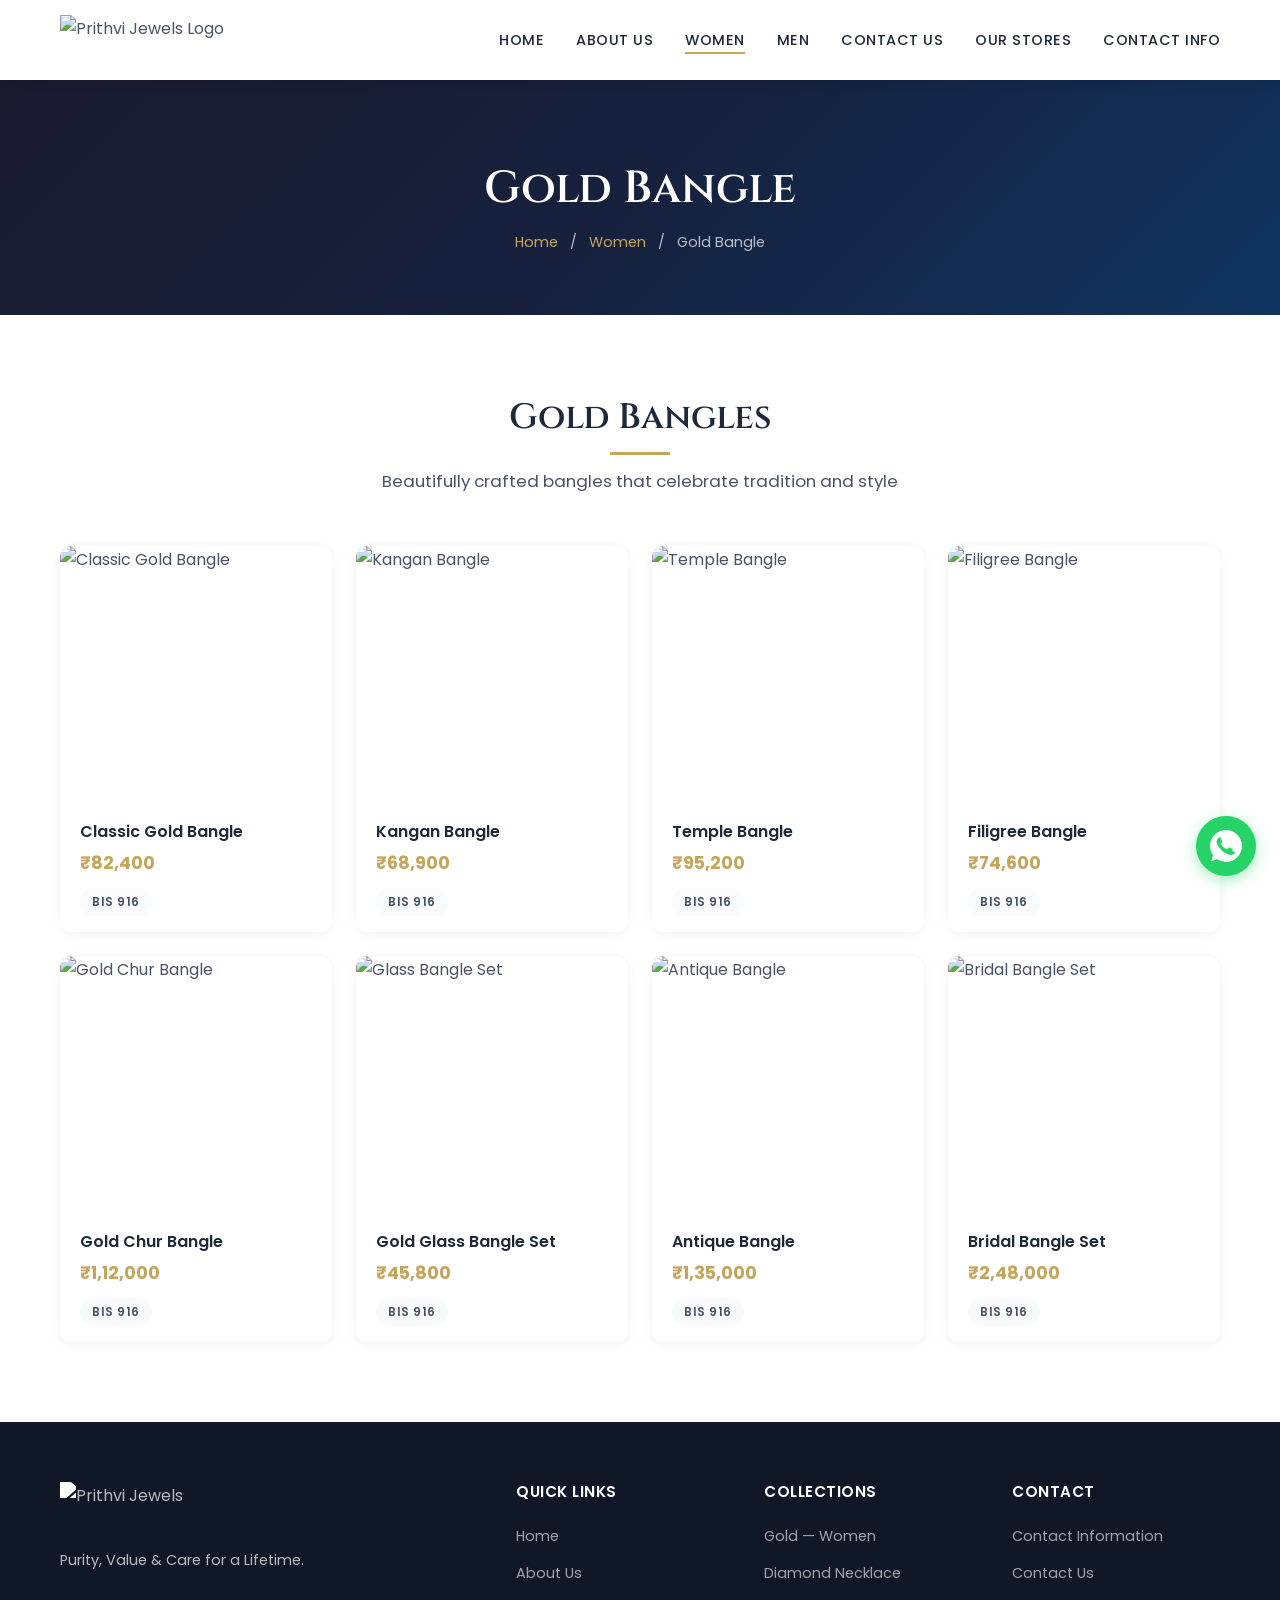
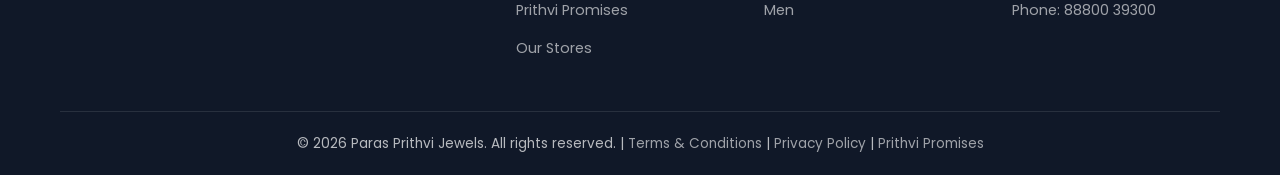
==== bangle-gold.html @ a5f5080c "initial commit" ====
<!DOCTYPE html>
<html lang="en">
<head>
  <meta charset="UTF-8">
  <meta name="viewport" content="width=device-width, initial-scale=1.0">
  <title>Gold Bangles — Prithvi Jewels</title>
  <meta name="description" content="BIS 916 hallmarked gold bangles for women — traditional and contemporary designs.">
  <link rel="icon" href="https://prithvijewels.com/wp-content/uploads/2026/04/cropped-ss-32x32.jpg" sizes="32x32">
  <link rel="stylesheet" href="assets/css/style.css">
</head>
<body>
  <header class="site-header">
    <div class="container header-inner">
      <a href="index.html" class="logo"><img src="https://prithvijewels.com/wp-content/uploads/2026/04/cropped-LOGO-English-2-1-161x66.png" alt="Prithvi Jewels Logo"></a>
      <nav class="main-nav"><ul>
        <li><a href="index.html">Home</a></li>
        <li><a href="about-us.html">About Us</a></li>
        <li class="nav-item"><a href="women.html" class="active">Women</a><div class="nav-dropdown">
          <a href="women.html">All Women</a><a href="gold-women.html">Gold</a><a href="diamond-necklace.html">Diamond Necklace</a><a href="diamond-ring.html">Diamond Ring</a><a href="bangle-gold.html">Gold Bangle</a><a href="jumka.html">Jumka</a>
        </div></li>
        <li><a href="men.html">Men</a></li>
        <li><a href="contact-us.html">Contact Us</a></li>
        <li><a href="our-stores-2.html">Our Stores</a></li>
        <li><a href="contact-information.html">Contact Info</a></li>
      </ul></nav>
      <button class="nav-toggle" aria-label="Toggle navigation"><span></span><span></span><span></span></button>
    </div>
  </header>

  <section class="page-hero">
    <div class="container">
      <h1>Gold Bangle</h1>
      <div class="breadcrumb"><a href="index.html">Home</a> <span>/</span> <a href="women.html">Women</a> <span>/</span> Gold Bangle</div>
    </div>
  </section>

  <section class="py-section">
    <div class="container">
      <div class="section-header"><h2>Gold Bangles</h2><p>Beautifully crafted bangles that celebrate tradition and style</p></div>
      <div class="product-grid">
        <div class="product-card"><div class="product-card-img"><img src="https://prithvijewels.com/wp-content/uploads/2025/12/24.png" alt="Classic Gold Bangle"></div><div class="product-card-body"><h4>Classic Gold Bangle</h4><p class="product-price">&#8377;82,400</p><span class="product-badge">BIS 916</span></div></div>
        <div class="product-card"><div class="product-card-img"><img src="https://prithvijewels.com/wp-content/uploads/2025/12/12.png" alt="Kangan Bangle"></div><div class="product-card-body"><h4>Kangan Bangle</h4><p class="product-price">&#8377;68,900</p><span class="product-badge">BIS 916</span></div></div>
        <div class="product-card"><div class="product-card-img"><img src="https://prithvijewels.com/wp-content/uploads/2025/12/25.png" alt="Temple Bangle"></div><div class="product-card-body"><h4>Temple Bangle</h4><p class="product-price">&#8377;95,200</p><span class="product-badge">BIS 916</span></div></div>
        <div class="product-card"><div class="product-card-img"><img src="https://prithvijewels.com/wp-content/uploads/2025/12/15.png" alt="Filigree Bangle"></div><div class="product-card-body"><h4>Filigree Bangle</h4><p class="product-price">&#8377;74,600</p><span class="product-badge">BIS 916</span></div></div>
        <div class="product-card"><div class="product-card-img"><img src="https://prithvijewels.com/wp-content/uploads/2025/12/14.png" alt="Gold Chur Bangle"></div><div class="product-card-body"><h4>Gold Chur Bangle</h4><p class="product-price">&#8377;1,12,000</p><span class="product-badge">BIS 916</span></div></div>
        <div class="product-card"><div class="product-card-img"><img src="https://prithvijewels.com/wp-content/uploads/2025/12/13.png" alt="Glass Bangle Set"></div><div class="product-card-body"><h4>Gold Glass Bangle Set</h4><p class="product-price">&#8377;45,800</p><span class="product-badge">BIS 916</span></div></div>
        <div class="product-card"><div class="product-card-img"><img src="https://prithvijewels.com/wp-content/uploads/2025/12/18.png" alt="Antique Bangle"></div><div class="product-card-body"><h4>Antique Bangle</h4><p class="product-price">&#8377;1,35,000</p><span class="product-badge">BIS 916</span></div></div>
        <div class="product-card"><div class="product-card-img"><img src="https://prithvijewels.com/wp-content/uploads/2025/12/19.png" alt="Bridal Bangle Set"></div><div class="product-card-body"><h4>Bridal Bangle Set</h4><p class="product-price">&#8377;2,48,000</p><span class="product-badge">BIS 916</span></div></div>
      </div>
    </div>
  </section>

  <footer class="site-footer"><div class="container"><div class="footer-grid"><div class="footer-brand"><img src="https://prithvijewels.com/wp-content/uploads/2026/04/cropped-LOGO-English-2-1-161x66.png" alt="Prithvi Jewels"><p>Purity, Value &amp; Care for a Lifetime.</p></div><div class="footer-col"><h4>Quick Links</h4><ul><li><a href="index.html">Home</a></li><li><a href="about-us.html">About Us</a></li><li><a href="prithvi-promises.html">Prithvi Promises</a></li><li><a href="our-stores-2.html">Our Stores</a></li></ul></div><div class="footer-col"><h4>Collections</h4><ul><li><a href="gold-women.html">Gold — Women</a></li><li><a href="diamond-necklace.html">Diamond Necklace</a></li><li><a href="men.html">Men</a></li></ul></div><div class="footer-col"><h4>Contact</h4><ul><li><a href="contact-information.html">Contact Information</a></li><li><a href="contact-us.html">Contact Us</a></li><li><a href="tel:918880039300">Phone: 88800 39300</a></li></ul></div></div><div class="footer-bottom">&copy; 2026 Paras Prithvi Jewels. All rights reserved. | <a href="#">Terms &amp; Conditions</a> | <a href="#">Privacy Policy</a> | <a href="prithvi-promises.html">Prithvi Promises</a></div></div></footer>
  <a href="https://web.whatsapp.com/send?phone=918880039300&text=Hello%2C%20I%20need%20to%20know%20more%20about%3A&app_absent=0" target="_blank" rel="noopener" class="whatsapp-btn"><svg viewBox="0 0 32 32"><path d="M16.004 0h-.008C7.174 0 0 7.176 0 16c0 3.5 1.132 6.744 3.054 9.374L1.054 31.25l6.112-1.974A15.907 15.907 0 0016.004 32C24.83 32 32 24.822 32 16S24.83 0 16.004 0zm9.314 22.594c-.39 1.096-1.932 2.006-3.162 2.27-.84.18-1.936.322-5.628-1.21-4.724-1.962-7.762-6.764-7.996-7.076-.226-.312-1.896-2.524-1.896-4.816s1.2-3.41 1.628-3.876c.39-.42.924-.566 1.232-.566.15 0 .284.008.406.014.424.018.636.042.914.71.348.84 1.194 2.912 1.298 3.124.104.212.208.464.062.742-.136.29-.254.468-.466.712-.212.244-.42.432-.632.696-.194.234-.408.486-.172.912.234.426 1.04 1.716 2.232 2.78 1.532 1.366 2.74 1.802 3.25 1.99.386.144.756.108 1.014-.166.264-.278.618-.736.968-1.188.246-.316.558-.356.894-.242.34.108 2.158 1.02 2.528 1.206.37.188.616.28.708.434.094.154.094.89-.296 1.986z"/></svg><span class="whatsapp-tooltip">Chat with us!</span></a>
  <button class="scroll-top" aria-label="Scroll to top"><svg viewBox="0 0 24 24"><path d="M12 4l-8 8h5v8h6v-8h5z"/></svg></button>
  <script src="assets/js/main.js"></script>
</body>
</html>
---- assets/css/style.css ----
/* ============================================
   PRITHVI JEWELS — Rebuilt Static Site
   Colors, Typography, Layout, Components
   ============================================ */

/* ---------- Google Fonts ---------- */
@import url('https://fonts.googleapis.com/css2?family=Cinzel:wght@400;500;600;700&family=Poppins:wght@300;400;500;600;700&display=swap');

/* ---------- CSS Variables ---------- */
:root {
  --color-primary: #101828;
  --color-secondary: #475467;
  --color-tertiary: #98A2B3;
  --color-text: #475467;
  --color-heading: #1D2939;
  --color-link: #444CE7;
  --color-bg: #F9FAFB;
  --color-white: #FFFFFF;
  --color-black: #000000;
  --color-whatsapp: #25D366;
  --color-gold: #C5A55A;
  --color-gold-light: #D4AF37;
  --color-border: #E5E7EB;
  --color-input-bg: #F5F7F9;
  --font-heading: 'Cinzel', serif;
  --font-body: 'Poppins', sans-serif;
  --container-width: 1200px;
  --container-narrow: 750px;
  --header-height: 80px;
}

/* ---------- Reset ---------- */
*, *::before, *::after { box-sizing: border-box; margin: 0; padding: 0; }
html { scroll-behavior: smooth; }
body {
  font-family: var(--font-body);
  font-size: 16px;
  line-height: 1.7;
  color: var(--color-text);
  background: var(--color-white);
  -webkit-font-smoothing: antialiased;
}
a { text-decoration: none; color: inherit; transition: color 0.3s; }
a:hover { color: var(--color-gold); }
ul, ol { list-style: none; }
img { max-width: 100%; height: auto; display: block; }
h1, h2, h3, h4, h5, h6 {
  font-family: var(--font-heading);
  color: var(--color-heading);
  font-weight: 600;
  line-height: 1.3;
}
h1 { font-size: 2.5rem; }
h2 { font-size: 2rem; }
h3 { font-size: 1.5rem; }
h4 { font-size: 1.25rem; }
h5 { font-size: 1.1rem; }
h6 { font-size: 1rem; }
p { margin-bottom: 1rem; }
.container { max-width: var(--container-width); margin: 0 auto; padding: 0 20px; }
.container--narrow { max-width: var(--container-narrow); }
.text-center { text-align: center; }
.text-gold { color: var(--color-gold); }
.mb-1 { margin-bottom: 0.5rem; }
.mb-2 { margin-bottom: 1rem; }
.mb-3 { margin-bottom: 1.5rem; }
.mb-4 { margin-bottom: 2rem; }
.mt-4 { margin-top: 2rem; }
.py-section { padding: 80px 0; }
.py-section-sm { padding: 50px 0; }

/* ---------- Buttons ---------- */
.btn {
  display: inline-block;
  padding: 14px 36px;
  font-family: var(--font-body);
  font-size: 0.95rem;
  font-weight: 600;
  letter-spacing: 0.5px;
  text-transform: uppercase;
  border: none;
  border-radius: 4px;
  cursor: pointer;
  transition: all 0.3s ease;
}
.btn-primary {
  background: var(--color-gold);
  color: var(--color-white);
}
.btn-primary:hover {
  background: var(--color-gold-light);
  color: var(--color-white);
  transform: translateY(-2px);
  box-shadow: 0 4px 15px rgba(197, 165, 90, 0.4);
}
.btn-outline {
  background: transparent;
  color: var(--color-gold);
  border: 2px solid var(--color-gold);
}
.btn-outline:hover {
  background: var(--color-gold);
  color: var(--color-white);
}
.btn-white {
  background: var(--color-white);
  color: var(--color-primary);
}
.btn-white:hover {
  background: var(--color-bg);
  color: var(--color-primary);
}
.btn-sm { padding: 10px 24px; font-size: 0.85rem; }
.btn-lg { padding: 18px 48px; font-size: 1rem; }

/* ---------- Header ---------- */
.site-header {
  position: fixed;
  top: 0;
  left: 0;
  width: 100%;
  z-index: 1000;
  background: var(--color-white);
  box-shadow: 0 2px 10px rgba(0,0,0,0.08);
  transition: all 0.3s;
}
.header-inner {
  display: flex;
  align-items: center;
  justify-content: space-between;
  height: var(--header-height);
}
.logo img { height: 50px; width: auto; }
.nav-toggle {
  display: none;
  background: none;
  border: none;
  cursor: pointer;
  padding: 8px;
}
.nav-toggle span {
  display: block;
  width: 26px;
  height: 3px;
  background: var(--color-primary);
  margin: 5px 0;
  border-radius: 2px;
  transition: all 0.3s;
}
.main-nav ul {
  display: flex;
  align-items: center;
  gap: 32px;
}
.main-nav a {
  font-size: 0.9rem;
  font-weight: 500;
  color: var(--color-heading);
  text-transform: uppercase;
  letter-spacing: 0.5px;
  position: relative;
}
.main-nav a::after {
  content: '';
  position: absolute;
  bottom: -4px;
  left: 0;
  width: 0;
  height: 2px;
  background: var(--color-gold);
  transition: width 0.3s;
}
.main-nav a:hover::after,
.main-nav a.active::after { width: 100%; }
.main-nav a:hover { color: var(--color-gold); }

/* Dropdown */
.nav-item { position: relative; }
.nav-dropdown { display: none; }
.nav-item:hover .nav-dropdown {
  display: block;
  position: absolute;
  top: 100%;
  left: -10px;
  background: var(--color-white);
  min-width: 220px;
  box-shadow: 0 8px 24px rgba(0,0,0,0.12);
  border-top: 3px solid var(--color-gold);
  padding: 12px 0;
  z-index: 100;
}
.nav-dropdown a {
  display: block;
  padding: 8px 20px;
  font-size: 0.85rem;
  text-transform: none;
  white-space: nowrap;
}
.nav-dropdown a::after { display: none; }
.nav-dropdown a:hover { background: var(--color-bg); }

/* ---------- Hero Section ---------- */
.hero {
  position: relative;
  margin-top: var(--header-height);
  overflow: hidden;
  background: linear-gradient(135deg, #1a1a2e 0%, #16213e 50%, #0f3460 100%);
  min-height: 550px;
}
.hero-slider { position: relative; width: 100%; min-height: 550px; }
.hero-slide {
  position: absolute;
  top: 0;
  left: 0;
  width: 100%;
  height: 100%;
  opacity: 0;
  transition: opacity 0.8s ease-in-out;
  display: flex;
  align-items: center;
}
.hero-slide.active { opacity: 1; position: relative; }
.hero-content {
  max-width: 600px;
  padding: 60px 0;
  z-index: 2;
}
.hero-content h2 {
  font-size: 2.8rem;
  color: var(--color-white);
  margin-bottom: 16px;
  line-height: 1.2;
}
.hero-content p {
  color: rgba(255,255,255,0.85);
  font-size: 1.1rem;
  margin-bottom: 30px;
  line-height: 1.8;
}
.hero-image {
  position: absolute;
  right: 5%;
  top: 50%;
  transform: translateY(-50%);
  max-height: 480px;
  z-index: 1;
}
.hero-image img { max-height: 480px; width: auto; }
.hero-bg {
  position: absolute;
  top: 0;
  right: 0;
  width: 50%;
  height: 100%;
  object-fit: cover;
}
.hero-slider-nav {
  position: absolute;
  bottom: 30px;
  left: 50%;
  transform: translateX(-50%);
  display: flex;
  gap: 10px;
  z-index: 10;
}
.hero-slider-dot {
  width: 12px;
  height: 12px;
  border-radius: 50%;
  background: rgba(255,255,255,0.4);
  border: none;
  cursor: pointer;
  transition: background 0.3s;
}
.hero-slider-dot.active { background: var(--color-gold); }

/* Hero Static (non-slider version for rebuild) */
.hero-static {
  margin-top: var(--header-height);
  background: linear-gradient(135deg, #1a1a2e 0%, #16213e 50%, #0f3460 100%);
  min-height: 550px;
  display: flex;
  align-items: center;
  position: relative;
  overflow: hidden;
}
.hero-static .hero-content { padding: 80px 0; max-width: 600px; }
.hero-static .hero-image {
  position: absolute;
  right: 8%;
  top: 50%;
  transform: translateY(-50%);
}
.hero-static .hero-image img { max-height: 480px; }

/* ---------- Page Hero (inner pages) ---------- */
.page-hero {
  margin-top: var(--header-height);
  background: linear-gradient(135deg, #1a1a2e 0%, #16213e 50%, #0f3460 100%);
  padding: 80px 0 60px;
  text-align: center;
}
.page-hero h1 {
  color: var(--color-white);
  font-size: 2.8rem;
  margin-bottom: 12px;
}
.page-hero .breadcrumb {
  color: rgba(255,255,255,0.7);
  font-size: 0.9rem;
}
.page-hero .breadcrumb a { color: var(--color-gold); }
.page-hero .breadcrumb span { margin: 0 8px; }

/* ---------- Section Headers ---------- */
.section-header {
  text-align: center;
  margin-bottom: 50px;
}
.section-header h2 {
  font-size: 2.2rem;
  margin-bottom: 12px;
  position: relative;
  display: inline-block;
}
.section-header h2::after {
  content: '';
  display: block;
  width: 60px;
  height: 3px;
  background: var(--color-gold);
  margin: 12px auto 0;
}
.section-header p {
  color: var(--color-secondary);
  font-size: 1.05rem;
  max-width: 600px;
  margin: 0 auto;
}

/* ---------- Trending Products ---------- */
.trending-section { background: var(--color-bg); }
.trending-carousel {
  display: flex;
  gap: 24px;
  overflow-x: auto;
  scroll-snap-type: x mandatory;
  -webkit-overflow-scrolling: touch;
  padding: 20px 0;
  scrollbar-width: none;
}
.trending-carousel::-webkit-scrollbar { display: none; }
.trending-card {
  flex: 0 0 280px;
  scroll-snap-align: start;
  background: var(--color-white);
  border-radius: 12px;
  overflow: hidden;
  box-shadow: 0 2px 12px rgba(0,0,0,0.08);
  transition: transform 0.3s, box-shadow 0.3s;
}
.trending-card:hover {
  transform: translateY(-6px);
  box-shadow: 0 8px 30px rgba(0,0,0,0.12);
}
.trending-card img {
  width: 100%;
  height: 280px;
  object-fit: cover;
}

/* ---------- Prithvi Promise Section ---------- */
.promise-section { background: var(--color-white); }
.promise-grid {
  display: grid;
  grid-template-columns: repeat(3, 1fr);
  gap: 40px;
  text-align: center;
}
.promise-card img {
  width: 100px;
  height: 100px;
  margin: 0 auto 20px;
}
.promise-card h4 { margin-bottom: 8px; }
.promise-card p { color: var(--color-secondary); font-size: 0.95rem; }

/* ---------- Testimonials ---------- */
.testimonials-section { background: var(--color-bg); }
.testimonials-grid {
  display: grid;
  grid-template-columns: repeat(3, 1fr);
  gap: 30px;
}
.testimonial-card {
  background: var(--color-white);
  padding: 36px 30px;
  border-radius: 12px;
  box-shadow: 0 2px 12px rgba(0,0,0,0.06);
  position: relative;
}
.testimonial-card::before {
  content: '\201C';
  font-size: 4rem;
  font-family: var(--font-heading);
  color: var(--color-gold);
  opacity: 0.3;
  position: absolute;
  top: 10px;
  left: 20px;
  line-height: 1;
}
.testimonial-card p {
  font-style: italic;
  color: var(--color-text);
  margin-bottom: 16px;
  position: relative;
  z-index: 1;
}
.testimonial-author {
  font-weight: 600;
  color: var(--color-heading);
  font-size: 0.95rem;
}
.testimonial-location {
  color: var(--color-tertiary);
  font-size: 0.85rem;
}

/* ---------- About Page ---------- */
.about-content { max-width: 900px; margin: 0 auto; }
.about-content h3 {
  font-size: 1.6rem;
  margin-bottom: 16px;
  color: var(--color-heading);
}
.about-content p {
  font-size: 1.05rem;
  line-height: 1.9;
  margin-bottom: 20px;
}

/* ---------- Contact Form ---------- */
.contact-form-section { background: var(--color-bg); }
.contact-form {
  max-width: 600px;
  margin: 0 auto;
  background: var(--color-white);
  padding: 40px;
  border-radius: 12px;
  box-shadow: 0 2px 12px rgba(0,0,0,0.06);
}
.form-group { margin-bottom: 20px; }
.form-group label {
  display: block;
  font-weight: 500;
  color: var(--color-heading);
  margin-bottom: 6px;
  font-size: 0.9rem;
}
.form-group input,
.form-group select,
.form-group textarea {
  width: 100%;
  padding: 12px 16px;
  border: 1px solid var(--color-border);
  border-radius: 6px;
  font-family: var(--font-body);
  font-size: 0.95rem;
  color: var(--color-heading);
  background: var(--color-white);
  transition: border-color 0.3s;
}
.form-group input:focus,
.form-group select:focus,
.form-group textarea:focus {
  outline: none;
  border-color: var(--color-gold);
}
.form-group textarea { resize: vertical; min-height: 120px; }
.form-group select { cursor: pointer; appearance: auto; }

/* ---------- Branch / Store Cards ---------- */
.branches-grid {
  display: grid;
  grid-template-columns: repeat(auto-fill, minmax(350px, 1fr));
  gap: 30px;
}
.branch-card {
  background: var(--color-white);
  border-radius: 12px;
  overflow: hidden;
  box-shadow: 0 2px 12px rgba(0,0,0,0.06);
  transition: box-shadow 0.3s;
}
.branch-card:hover { box-shadow: 0 4px 20px rgba(0,0,0,0.1); }
.branch-card-header {
  background: var(--color-primary);
  color: var(--color-white);
  padding: 16px 24px;
  font-family: var(--font-heading);
  font-size: 1.1rem;
  font-weight: 600;
  letter-spacing: 0.5px;
}
.branch-card-body { padding: 24px; }
.branch-card-body p {
  font-size: 0.95rem;
  line-height: 1.7;
  margin-bottom: 16px;
}
.branch-card-body .btn { margin-top: 8px; }
.branch-map {
  width: 100%;
  height: 250px;
  border: none;
  border-top: 1px solid var(--color-border);
}

/* ---------- Promises Page ---------- */
.promises-list {
  max-width: 900px;
  margin: 0 auto;
}
.promise-item {
  display: flex;
  gap: 24px;
  align-items: flex-start;
  padding: 30px 0;
  border-bottom: 1px solid var(--color-border);
}
.promise-item:last-child { border-bottom: none; }
.promise-number {
  flex-shrink: 0;
  width: 50px;
  height: 50px;
  background: var(--color-gold);
  color: var(--color-white);
  border-radius: 50%;
  display: flex;
  align-items: center;
  justify-content: center;
  font-family: var(--font-heading);
  font-weight: 700;
  font-size: 1.2rem;
}
.promise-text h4 {
  margin-bottom: 8px;
  font-size: 1.2rem;
}
.promise-text p {
  color: var(--color-secondary);
  font-size: 0.95rem;
  line-height: 1.8;
}
.promises-image {
  text-align: center;
  margin: 40px 0;
}
.promises-image img {
  max-width: 580px;
  border-radius: 12px;
  box-shadow: 0 4px 20px rgba(0,0,0,0.1);
}

/* ---------- Contact Info Table ---------- */
.info-table {
  width: 100%;
  border-collapse: collapse;
  margin: 30px 0;
}
.info-table th,
.info-table td {
  padding: 16px 20px;
  text-align: left;
  border-bottom: 1px solid var(--color-border);
}
.info-table th {
  background: var(--color-primary);
  color: var(--color-white);
  font-family: var(--font-heading);
  font-weight: 600;
  font-size: 0.9rem;
  text-transform: uppercase;
  letter-spacing: 0.5px;
}
.info-table td {
  font-size: 0.95rem;
  color: var(--color-text);
}
.info-table tr:hover td { background: var(--color-bg); }

/* ---------- Footer ---------- */
.site-footer {
  background: var(--color-primary);
  color: rgba(255,255,255,0.7);
  padding: 60px 0 0;
}
.footer-grid {
  display: grid;
  grid-template-columns: 2fr 1fr 1fr 1fr;
  gap: 40px;
  padding-bottom: 40px;
  border-bottom: 1px solid rgba(255,255,255,0.1);
}
.footer-brand img { height: 50px; margin-bottom: 16px; filter: brightness(0) invert(1); }
.footer-brand p { font-size: 0.9rem; line-height: 1.7; }
.footer-col h4 {
  color: var(--color-white);
  font-family: var(--font-body);
  font-size: 0.95rem;
  font-weight: 600;
  margin-bottom: 20px;
  text-transform: uppercase;
  letter-spacing: 0.5px;
}
.footer-col ul li { margin-bottom: 10px; }
.footer-col ul li a {
  font-size: 0.9rem;
  color: rgba(255,255,255,0.6);
  transition: color 0.3s;
}
.footer-col ul li a:hover { color: var(--color-gold); }
.footer-bottom {
  padding: 20px 0;
  text-align: center;
  font-size: 0.85rem;
}
.footer-bottom a { color: rgba(255,255,255,0.6); }
.footer-bottom a:hover { color: var(--color-gold); }

/* ---------- WhatsApp Button ---------- */
.whatsapp-btn {
  position: fixed;
  bottom: 24px;
  right: 24px;
  width: 60px;
  height: 60px;
  background: var(--color-whatsapp);
  border-radius: 50%;
  display: flex;
  align-items: center;
  justify-content: center;
  box-shadow: 0 4px 16px rgba(37, 211, 102, 0.4);
  z-index: 999;
  transition: transform 0.3s;
}
.whatsapp-btn:hover { transform: scale(1.1); }
.whatsapp-btn svg { width: 32px; height: 32px; fill: white; }
.whatsapp-tooltip {
  position: absolute;
  right: 72px;
  background: var(--color-white);
  color: var(--color-heading);
  padding: 8px 16px;
  border-radius: 8px;
  font-size: 0.85rem;
  font-weight: 500;
  white-space: nowrap;
  box-shadow: 0 2px 12px rgba(0,0,0,0.15);
  opacity: 0;
  pointer-events: none;
  transition: opacity 0.3s;
}
.whatsapp-btn:hover .whatsapp-tooltip { opacity: 1; }

/* ---------- Scroll to Top ---------- */
.scroll-top {
  position: fixed;
  bottom: 24px;
  right: 96px;
  width: 44px;
  height: 44px;
  background: var(--color-gold);
  color: var(--color-white);
  border: none;
  border-radius: 50%;
  display: flex;
  align-items: center;
  justify-content: center;
  cursor: pointer;
  opacity: 0;
  visibility: hidden;
  transition: all 0.3s;
  z-index: 998;
  box-shadow: 0 2px 10px rgba(197, 165, 90, 0.4);
}
.scroll-top.visible { opacity: 1; visibility: visible; }
.scroll-top:hover { background: var(--color-gold-light); }
.scroll-top svg { width: 20px; height: 20px; fill: white; }

/* ---------- Catalog Grid (category cards) ---------- */
.catalog-grid {
  display: grid;
  grid-template-columns: repeat(auto-fill, minmax(280px, 1fr));
  gap: 30px;
}
.catalog-card {
  background: var(--color-white);
  border-radius: 12px;
  overflow: hidden;
  box-shadow: 0 2px 12px rgba(0,0,0,0.06);
  transition: transform 0.3s, box-shadow 0.3s;
  display: block;
}
.catalog-card:hover {
  transform: translateY(-6px);
  box-shadow: 0 8px 30px rgba(0,0,0,0.12);
  color: inherit;
}
.catalog-card-img img {
  width: 100%;
  height: 220px;
  object-fit: cover;
}
.catalog-card-body {
  padding: 20px 24px;
}
.catalog-card-body h3 {
  margin-bottom: 8px;
  font-size: 1.3rem;
}
.catalog-card-body p {
  color: var(--color-secondary);
  font-size: 0.9rem;
  margin-bottom: 0;
}

/* ---------- Product Grid ---------- */
.product-grid {
  display: grid;
  grid-template-columns: repeat(auto-fill, minmax(260px, 1fr));
  gap: 24px;
}
.product-card {
  background: var(--color-white);
  border-radius: 12px;
  overflow: hidden;
  box-shadow: 0 2px 12px rgba(0,0,0,0.06);
  transition: transform 0.3s, box-shadow 0.3s;
}
.product-card:hover {
  transform: translateY(-4px);
  box-shadow: 0 8px 24px rgba(0,0,0,0.1);
}
.product-card-img img {
  width: 100%;
  height: 260px;
  object-fit: cover;
}
.product-card-body {
  padding: 16px 20px;
}
.product-card-body h4 {
  font-size: 1rem;
  margin-bottom: 6px;
  font-family: var(--font-body);
  font-weight: 600;
}
.product-price {
  font-size: 1.1rem;
  font-weight: 700;
  color: var(--color-gold);
  margin-bottom: 8px;
}
.product-badge {
  display: inline-block;
  padding: 4px 12px;
  background: var(--color-bg);
  color: var(--color-secondary);
  border-radius: 20px;
  font-size: 0.75rem;
  font-weight: 600;
  text-transform: uppercase;
  letter-spacing: 0.5px;
}

/* ---------- Responsive ---------- */
@media (max-width: 1024px) {
  .hero-static .hero-image { display: none; }
  .hero-static .hero-content { max-width: 100%; text-align: center; }
  .footer-grid { grid-template-columns: 1fr 1fr; }
}
@media (max-width: 768px) {
  .nav-toggle { display: block; }
  .main-nav {
    position: fixed;
    top: var(--header-height);
    left: 0;
    width: 100%;
    background: var(--color-white);
    box-shadow: 0 4px 12px rgba(0,0,0,0.1);
    transform: translateY(-110%);
    transition: transform 0.3s;
    z-index: 999;
  }
  .main-nav.open { transform: translateY(0); }
  .main-nav ul {
    flex-direction: column;
    padding: 20px;
    gap: 0;
  }
  .main-nav li { width: 100%; }
  .main-nav a {
    display: block;
    padding: 12px 0;
    border-bottom: 1px solid var(--color-border);
  }
  .nav-item:hover .nav-dropdown {
    position: static;
    box-shadow: none;
    border-top: none;
    padding-left: 20px;
  }
  h1 { font-size: 2rem; }
  h2 { font-size: 1.6rem; }
  .hero-content h2 { font-size: 2rem; }
  .page-hero h1 { font-size: 2rem; }
  .testimonials-grid { grid-template-columns: 1fr; }
  .promise-grid { grid-template-columns: 1fr; }
  .branches-grid { grid-template-columns: 1fr; }
  .footer-grid { grid-template-columns: 1fr; }
  .py-section { padding: 50px 0; }
  .contact-form { padding: 24px; }
  .promise-item { flex-direction: column; align-items: center; text-align: center; }
}
@media (max-width: 480px) {
  .trending-card { flex: 0 0 240px; }
  .btn { padding: 12px 28px; font-size: 0.85rem; }
}
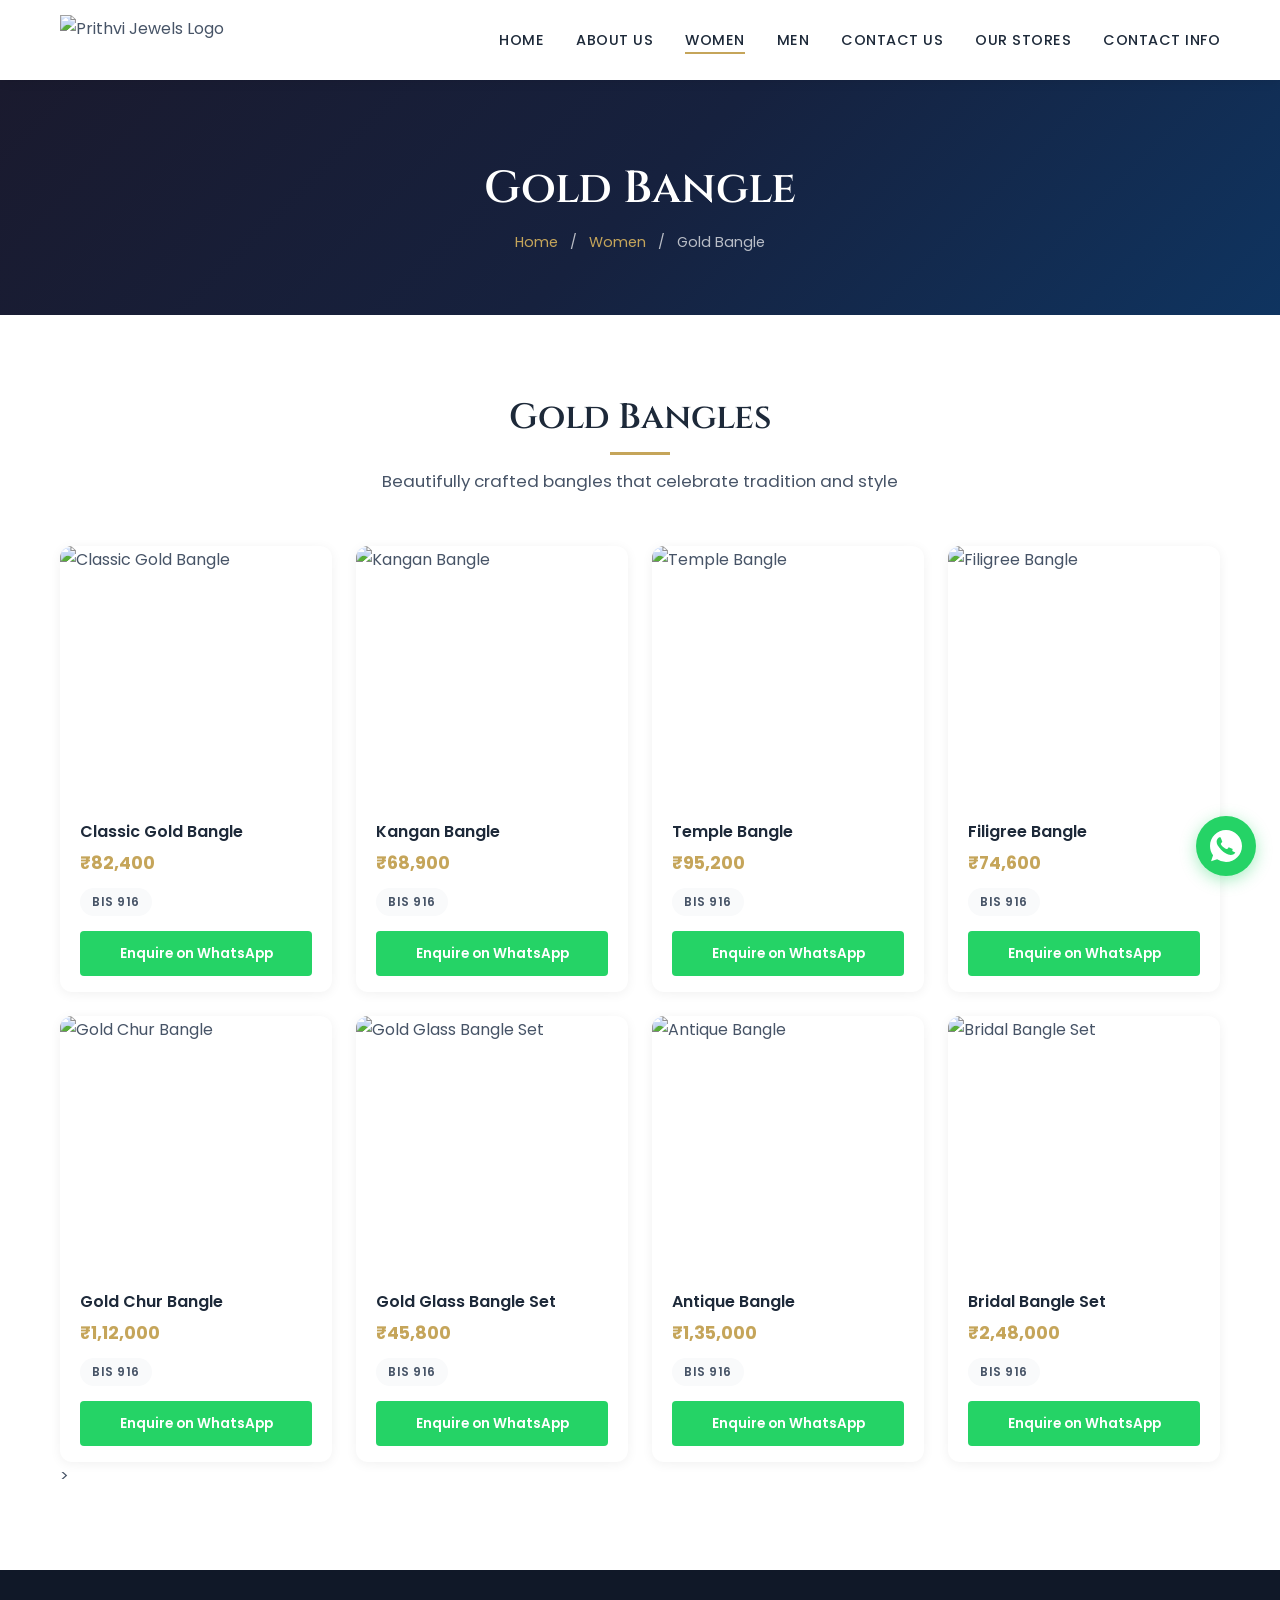
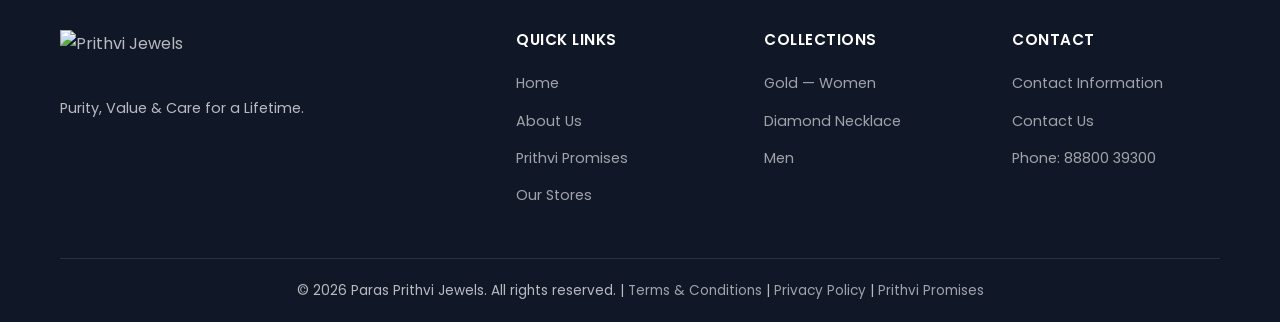
==== commit 2fc91adc: "rebuild" ====
--- a/bangle-gold.html
+++ b/bangle-gold.html
@@ -38,15 +38,88 @@
     <div class="container">
       <div class="section-header"><h2>Gold Bangles</h2><p>Beautifully crafted bangles that celebrate tradition and style</p></div>
       <div class="product-grid">
-        <div class="product-card"><div class="product-card-img"><img src="https://prithvijewels.com/wp-content/uploads/2025/12/24.png" alt="Classic Gold Bangle"></div><div class="product-card-body"><h4>Classic Gold Bangle</h4><p class="product-price">&#8377;82,400</p><span class="product-badge">BIS 916</span></div></div>
-        <div class="product-card"><div class="product-card-img"><img src="https://prithvijewels.com/wp-content/uploads/2025/12/12.png" alt="Kangan Bangle"></div><div class="product-card-body"><h4>Kangan Bangle</h4><p class="product-price">&#8377;68,900</p><span class="product-badge">BIS 916</span></div></div>
-        <div class="product-card"><div class="product-card-img"><img src="https://prithvijewels.com/wp-content/uploads/2025/12/25.png" alt="Temple Bangle"></div><div class="product-card-body"><h4>Temple Bangle</h4><p class="product-price">&#8377;95,200</p><span class="product-badge">BIS 916</span></div></div>
-        <div class="product-card"><div class="product-card-img"><img src="https://prithvijewels.com/wp-content/uploads/2025/12/15.png" alt="Filigree Bangle"></div><div class="product-card-body"><h4>Filigree Bangle</h4><p class="product-price">&#8377;74,600</p><span class="product-badge">BIS 916</span></div></div>
-        <div class="product-card"><div class="product-card-img"><img src="https://prithvijewels.com/wp-content/uploads/2025/12/14.png" alt="Gold Chur Bangle"></div><div class="product-card-body"><h4>Gold Chur Bangle</h4><p class="product-price">&#8377;1,12,000</p><span class="product-badge">BIS 916</span></div></div>
-        <div class="product-card"><div class="product-card-img"><img src="https://prithvijewels.com/wp-content/uploads/2025/12/13.png" alt="Glass Bangle Set"></div><div class="product-card-body"><h4>Gold Glass Bangle Set</h4><p class="product-price">&#8377;45,800</p><span class="product-badge">BIS 916</span></div></div>
-        <div class="product-card"><div class="product-card-img"><img src="https://prithvijewels.com/wp-content/uploads/2025/12/18.png" alt="Antique Bangle"></div><div class="product-card-body"><h4>Antique Bangle</h4><p class="product-price">&#8377;1,35,000</p><span class="product-badge">BIS 916</span></div></div>
-        <div class="product-card"><div class="product-card-img"><img src="https://prithvijewels.com/wp-content/uploads/2025/12/19.png" alt="Bridal Bangle Set"></div><div class="product-card-body"><h4>Bridal Bangle Set</h4><p class="product-price">&#8377;2,48,000</p><span class="product-badge">BIS 916</span></div></div>
-      </div>
+
+  <div class="product-card">
+    <div class="product-card-img"><img src="https://prithvijewels.com/wp-content/uploads/2025/12/24.png" alt="Classic Gold Bangle"></div>
+    <div class="product-card-body">
+      <h4>Classic Gold Bangle</h4>
+      <p class="product-price">&#8377;82,400</p>
+      <span class="product-badge">BIS 916</span>
+      <a href="https://wa.me/918880039300?text=Hello%2C%20I%20want%20to%20know%20more%20about%3A%0A%0A%2AClassic%20Gold%20Bangle%2A%0A%2APrice%3A%2A%20%E2%82%B982%2C400%0A%0AThank%20you%21" target="_blank" rel="noopener" class="wa-shop-button">Enquire on WhatsApp</a>
+    </div>
+  </div>
+
+  <div class="product-card">
+    <div class="product-card-img"><img src="https://prithvijewels.com/wp-content/uploads/2025/12/12.png" alt="Kangan Bangle"></div>
+    <div class="product-card-body">
+      <h4>Kangan Bangle</h4>
+      <p class="product-price">&#8377;68,900</p>
+      <span class="product-badge">BIS 916</span>
+      <a href="https://wa.me/918880039300?text=Hello%2C%20I%20want%20to%20know%20more%20about%3A%0A%0A%2AKangan%20Bangle%2A%0A%2APrice%3A%2A%20%E2%82%B968%2C900%0A%0AThank%20you%21" target="_blank" rel="noopener" class="wa-shop-button">Enquire on WhatsApp</a>
+    </div>
+  </div>
+
+  <div class="product-card">
+    <div class="product-card-img"><img src="https://prithvijewels.com/wp-content/uploads/2025/12/25.png" alt="Temple Bangle"></div>
+    <div class="product-card-body">
+      <h4>Temple Bangle</h4>
+      <p class="product-price">&#8377;95,200</p>
+      <span class="product-badge">BIS 916</span>
+      <a href="https://wa.me/918880039300?text=Hello%2C%20I%20want%20to%20know%20more%20about%3A%0A%0A%2ATemple%20Bangle%2A%0A%2APrice%3A%2A%20%E2%82%B995%2C200%0A%0AThank%20you%21" target="_blank" rel="noopener" class="wa-shop-button">Enquire on WhatsApp</a>
+    </div>
+  </div>
+
+  <div class="product-card">
+    <div class="product-card-img"><img src="https://prithvijewels.com/wp-content/uploads/2025/12/15.png" alt="Filigree Bangle"></div>
+    <div class="product-card-body">
+      <h4>Filigree Bangle</h4>
+      <p class="product-price">&#8377;74,600</p>
+      <span class="product-badge">BIS 916</span>
+      <a href="https://wa.me/918880039300?text=Hello%2C%20I%20want%20to%20know%20more%20about%3A%0A%0A%2AFiligree%20Bangle%2A%0A%2APrice%3A%2A%20%E2%82%B974%2C600%0A%0AThank%20you%21" target="_blank" rel="noopener" class="wa-shop-button">Enquire on WhatsApp</a>
+    </div>
+  </div>
+
+  <div class="product-card">
+    <div class="product-card-img"><img src="https://prithvijewels.com/wp-content/uploads/2025/12/14.png" alt="Gold Chur Bangle"></div>
+    <div class="product-card-body">
+      <h4>Gold Chur Bangle</h4>
+      <p class="product-price">&#8377;1,12,000</p>
+      <span class="product-badge">BIS 916</span>
+      <a href="https://wa.me/918880039300?text=Hello%2C%20I%20want%20to%20know%20more%20about%3A%0A%0A%2AGold%20Chur%20Bangle%2A%0A%2APrice%3A%2A%20%E2%82%B91%2C12%2C000%0A%0AThank%20you%21" target="_blank" rel="noopener" class="wa-shop-button">Enquire on WhatsApp</a>
+    </div>
+  </div>
+
+  <div class="product-card">
+    <div class="product-card-img"><img src="https://prithvijewels.com/wp-content/uploads/2025/12/13.png" alt="Gold Glass Bangle Set"></div>
+    <div class="product-card-body">
+      <h4>Gold Glass Bangle Set</h4>
+      <p class="product-price">&#8377;45,800</p>
+      <span class="product-badge">BIS 916</span>
+      <a href="https://wa.me/918880039300?text=Hello%2C%20I%20want%20to%20know%20more%20about%3A%0A%0A%2AGold%20Glass%20Bangle%20Set%2A%0A%2APrice%3A%2A%20%E2%82%B945%2C800%0A%0AThank%20you%21" target="_blank" rel="noopener" class="wa-shop-button">Enquire on WhatsApp</a>
+    </div>
+  </div>
+
+  <div class="product-card">
+    <div class="product-card-img"><img src="https://prithvijewels.com/wp-content/uploads/2025/12/18.png" alt="Antique Bangle"></div>
+    <div class="product-card-body">
+      <h4>Antique Bangle</h4>
+      <p class="product-price">&#8377;1,35,000</p>
+      <span class="product-badge">BIS 916</span>
+      <a href="https://wa.me/918880039300?text=Hello%2C%20I%20want%20to%20know%20more%20about%3A%0A%0A%2AAntique%20Bangle%2A%0A%2APrice%3A%2A%20%E2%82%B91%2C35%2C000%0A%0AThank%20you%21" target="_blank" rel="noopener" class="wa-shop-button">Enquire on WhatsApp</a>
+    </div>
+  </div>
+
+  <div class="product-card">
+    <div class="product-card-img"><img src="https://prithvijewels.com/wp-content/uploads/2025/12/19.png" alt="Bridal Bangle Set"></div>
+    <div class="product-card-body">
+      <h4>Bridal Bangle Set</h4>
+      <p class="product-price">&#8377;2,48,000</p>
+      <span class="product-badge">BIS 916</span>
+      <a href="https://wa.me/918880039300?text=Hello%2C%20I%20want%20to%20know%20more%20about%3A%0A%0A%2ABridal%20Bangle%20Set%2A%0A%2APrice%3A%2A%20%E2%82%B92%2C48%2C000%0A%0AThank%20you%21" target="_blank" rel="noopener" class="wa-shop-button">Enquire on WhatsApp</a>
+    </div>
+  </div>
+
+</div>>
     </div>
   </section>
 
--- a/assets/css/style.css
+++ b/assets/css/style.css
@@ -221,9 +221,12 @@
 }
 .hero-slide.active { opacity: 1; position: relative; }
 .hero-content {
+  width: 50%;
   max-width: 600px;
   padding: 60px 0;
   z-index: 2;
+  transform: translateX(-200px);
+
 }
 .hero-content h2 {
   font-size: 2.8rem;
@@ -239,7 +242,7 @@
 }
 .hero-image {
   position: absolute;
-  right: 5%;
+  right: -50%;
   top: 50%;
   transform: translateY(-50%);
   max-height: 480px;
@@ -378,8 +381,8 @@
   text-align: center;
 }
 .promise-card img {
-  width: 100px;
-  height: 100px;
+  width: 460px;
+  height: 307px;
   margin: 0 auto 20px;
 }
 .promise-card h4 { margin-bottom: 8px; }
@@ -603,7 +606,7 @@
   padding-bottom: 40px;
   border-bottom: 1px solid rgba(255,255,255,0.1);
 }
-.footer-brand img { height: 50px; margin-bottom: 16px; filter: brightness(0) invert(1); }
+.footer-brand img { height: 50px; margin-bottom: 16px; }
 .footer-brand p { font-size: 0.9rem; line-height: 1.7; }
 .footer-col h4 {
   color: var(--color-white);
@@ -773,6 +776,28 @@
   font-weight: 600;
   text-transform: uppercase;
   letter-spacing: 0.5px;
+}
+
+
+.wa-shop-button {
+  display: block;
+  width: 100%;
+  margin-top: 15px;
+  padding: 11px 15px;
+  background: #25D366;
+  color: #fff;
+  text-align: center;
+  text-decoration: none;
+  font-size: 0.85rem;
+  font-weight: 600;
+  border-radius: 4px;
+  transition: background 0.3s ease, transform 0.2s ease;
+}
+
+.wa-shop-button:hover {
+  background: #128C7E;
+  color: #fff;
+  transform: translateY(-1px);
 }
 
 /* ---------- Responsive ---------- */
